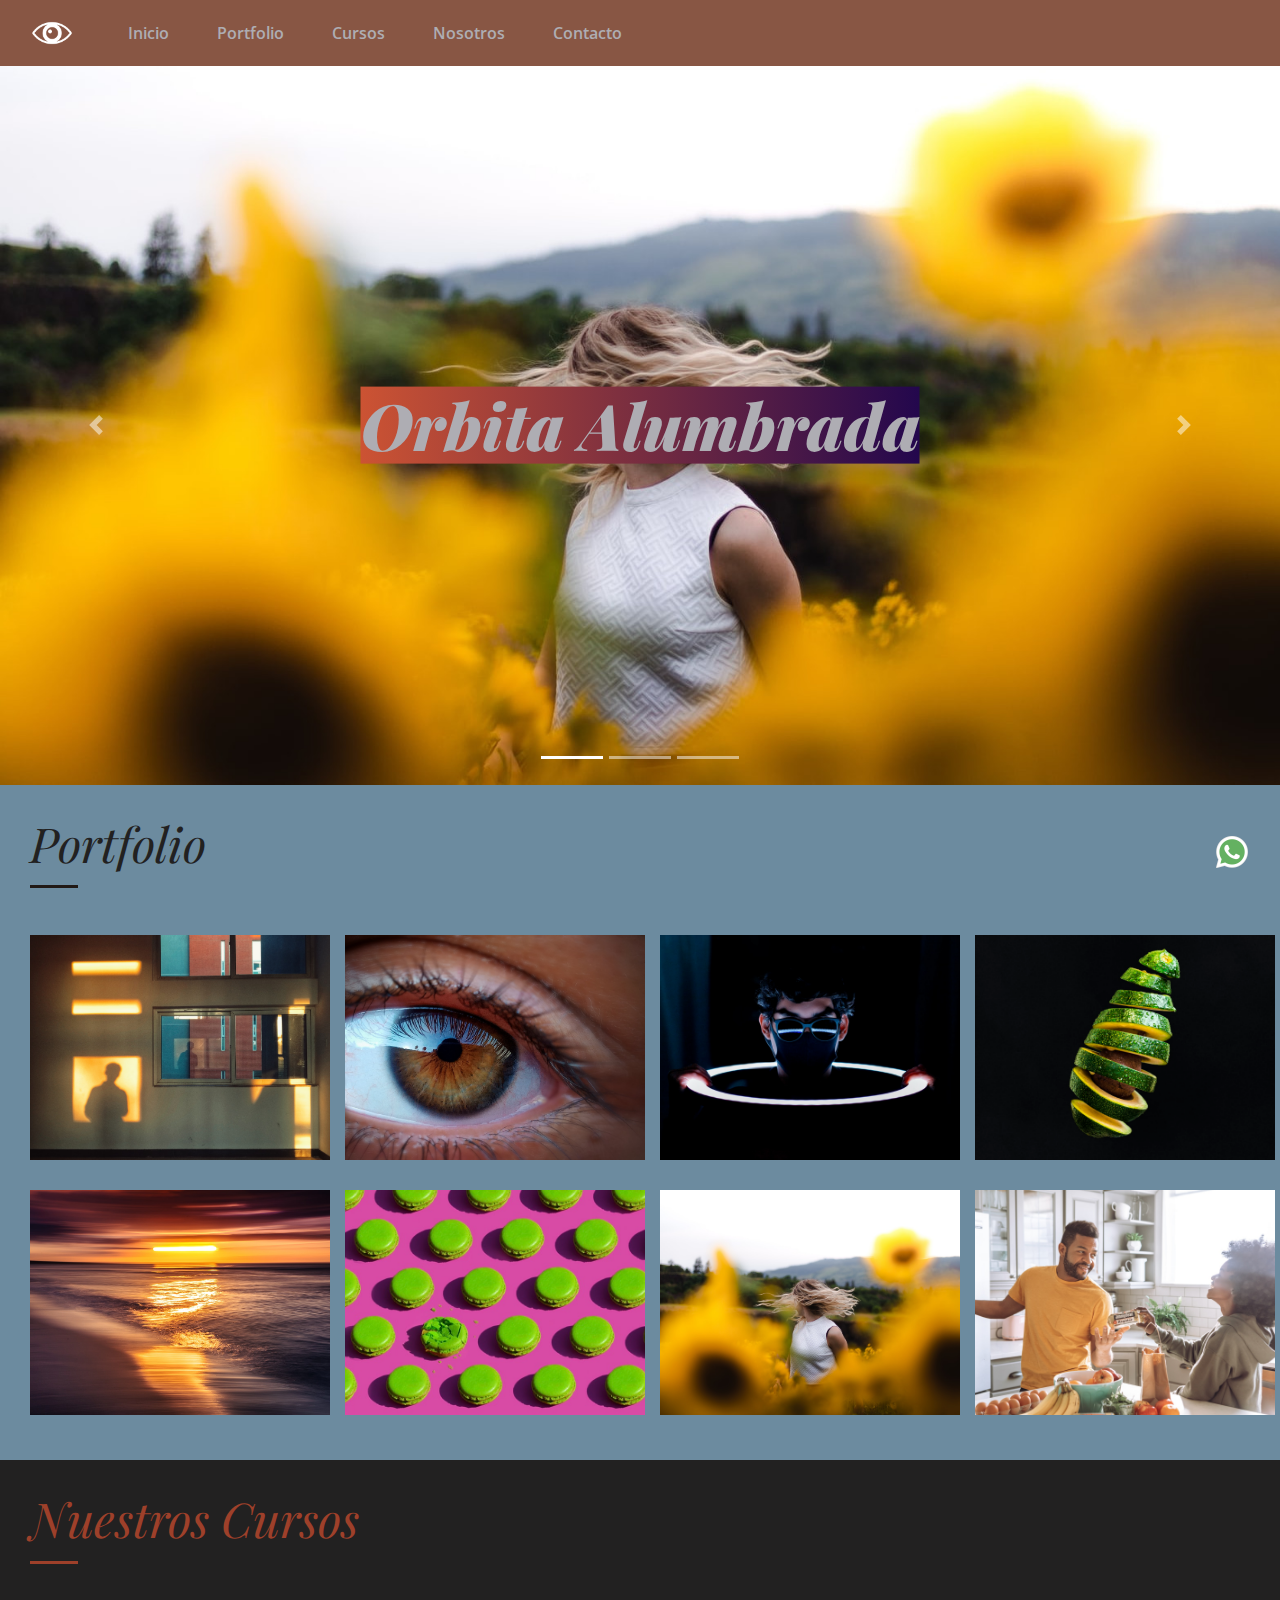
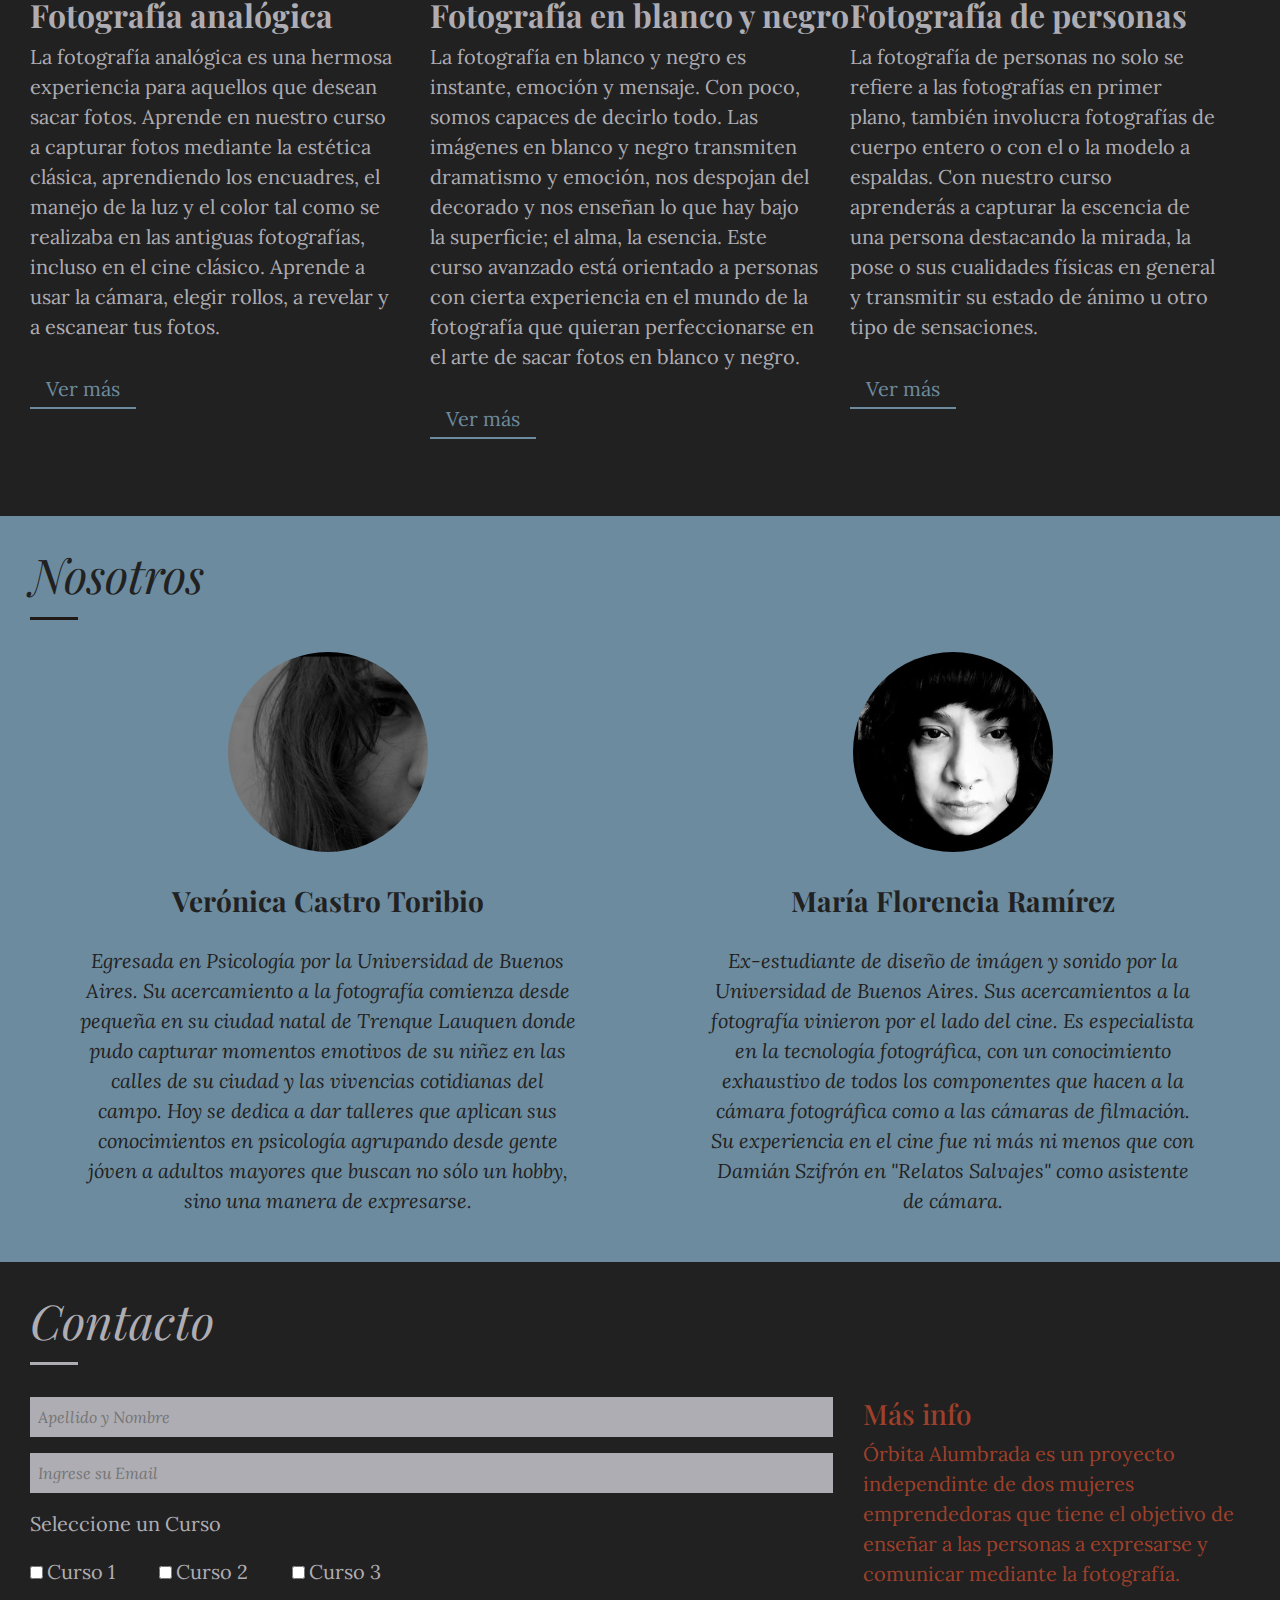
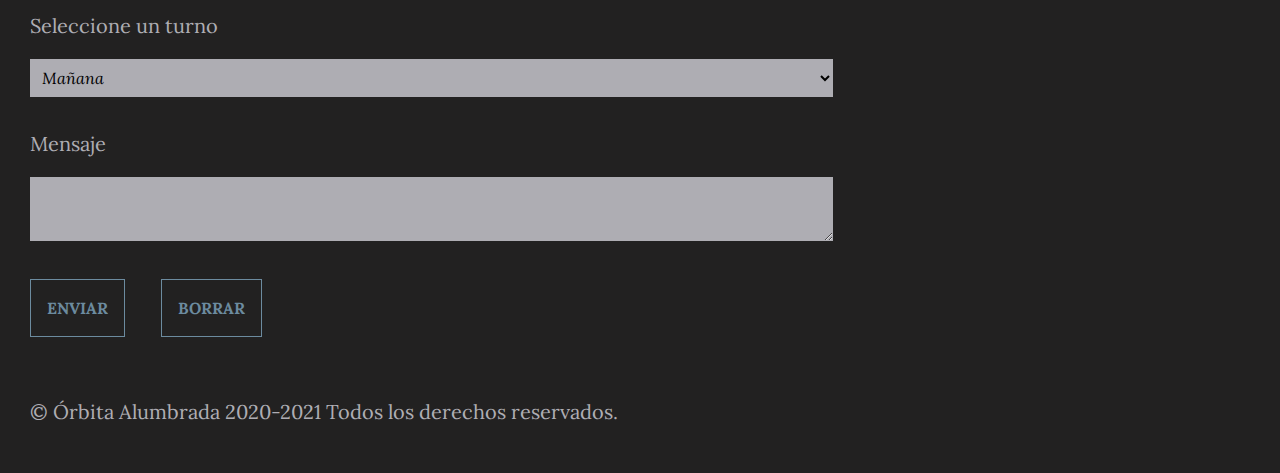
==== index.html @ 0d2966ed "primer commit" ====
<!DOCTYPE html>
<html>
	<head>
		<title>Órbita Alumbrada - Taller de fotografía</title>
		<meta charset=utf-8>
		<meta name="keywords" content="fotografía, digital, analógica, talleres, cursos">
		<meta name=description content="Taller de fotografía digital y analógica orientado a todo el público, desde niños hasta adultos mayores. Salidas fotográficas al aire libre en espacios públicos y privados. Clases presenciales y online.">
		<meta name=viewport content="width=device-width, initial-scale=1">
		<link rel="stylesheet" href="https://use.fontawesome.com/releases/v5.15.3/css/all.css" integrity="sha384-SZXxX4whJ79/gErwcOYf+zWLeJdY/qpuqC4cAa9rOGUstPomtqpuNWT9wdPEn2fk" crossorigin="anonymous">
		<link rel=stylesheet href="bootstrap/css/bootstrap.min.css">
		<link rel=stylesheet href="css/estilos.css">
		<link rel="preconnect" href="https://fonts.gstatic.com">
		<link href="https://fonts.googleapis.com/css2?family=Lora:ital,wght@0,400;0,700;1,400;1,700&family=Open+Sans:wght@600&family=Playfair+Display:ital,wght@0,400;0,700;0,900;1,400;1,900&display=swap" rel="stylesheet">

	</head>
	<body>
		<div id="header" class="bgPrincipal">
			<nav class="navbar navbar-dark navbar-expand-lg px-0">
	          <a class="navbar-brand" href="index.html">
	              <img src="media/eye.png" alt="orbitaAlumbrada">
	          </a>
	          <button class="navbar-toggler mr-4" type="button" data-toggle="collapse" data-target="#navbarNav" aria-controls="navbarNav" aria-expanded="false" aria-label="Toggle navigation">
	            <span class="navbar-toggler-icon"></span>
	          </button>
	          <div class="collapse navbar-collapse" id="navbarNav">
	            <ul class="navbar-nav">
	              <li class="nav-item active">
	                <a class="nav-link" href="#">Inicio <span class="sr-only">(current)</span></a>
	              </li>
	              <li class="nav-item">
	                <a class="nav-link" href="page/portfolio.html">Portfolio</a>
	              </li>
	              <li class="nav-item">
	                <a class="nav-link" href="page/cursos.html">Cursos</a>
	              </li>
	              <li class="nav-item">
	                <a class="nav-link" href="#nosotros">Nosotros</a>
	              </li>
	              <li class="nav-item">
	                <a class="nav-link" href="#contacto">Contacto</a>
	              </li>
	            </ul>
	          </div>
	        </nav>
			<div class="whatsapp"><a href="#"> <img src="media/whatsapp.png" alt="logo whatsapp"> </a></div>
		</div>
		<div id="slidePrincipal" class="carousel slide" data-ride="carousel">
		  <ol class="carousel-indicators">
		    <li data-target="#slidePrincipal" data-slide-to="0" class="active"></li>
		    <li data-target="#slidePrincipal" data-slide-to="1"></li>
		    <li data-target="#slidePrincipal" data-slide-to="2"></li>
		  </ol>
		  <div class="carousel-inner">
		    <div class="carousel-item active">
		      <img src="media/photo-007-ls.jpg" srcset="media/photo-007-mob.jpg 567w, media/photo-007-ls.jpg" class="d-block w-100" alt="girasol">
		      <h1>Orbita Alumbrada</h1>
		    </div>
		    <div class="carousel-item">
		      <img src="media/photo-002-ls.jpg" srcset="media/photo-002-mob.jpg 567w, media/photo-002-ls.jpg" class="d-block w-100" alt="eye">
		    </div>
		    <div class="carousel-item">
		      <img src="media/photo-001-ls.jpg" srcset="media/photo-001-mob.jpg 567w, media/photo-001-ls.jpg" class="d-block w-100" alt="sombras">
		    </div>
		  </div>
		  <a class="carousel-control-prev" href="#slidePrincipal" role="button" data-slide="prev">
		    <span class="carousel-control-prev-icon" aria-hidden="true"></span>
		    <span class="sr-only">Previous</span>
		  </a>
		  <a class="carousel-control-next" href="#slidePrincipal" role="button" data-slide="next">
		    <span class="carousel-control-next-icon" aria-hidden="true"></span>
		    <span class="sr-only">Next</span>
		  </a>
		</div>
		<div id="portfolio">
			<h2>Portfolio</h2>
			<div class="contenedorImagenes">
				<div class="portfolioImagen">
					<img src="media/photo-001.jpg" alt="edificio">
				</div>
				<div class="portfolioImagen">
					<img src="media/photo-002.jpg" alt="ojo">
				</div>
				<div class="portfolioImagen">
					<img src="media/photo-003.jpg" alt="lentes">
				</div>
				<div class="portfolioImagen">
					<img src="media/photo-004.jpg" alt="palta">
				</div>
				<div class="portfolioImagen">
					<img src="media/photo-005.jpg" alt="atardecer">
				</div>
				<div class="portfolioImagen">
					<img src="media/photo-006.jpg" alt="macarrones">
				</div>
				<div class="portfolioImagen">
					<img src="media/photo-007.jpg" alt="campo">
				</div>
				<div class="portfolioImagen">
					<img src="media/photo-008.jpg" alt="pareja">
				</div>
			</div>
		</div>
		<div id="cursos">
			<h2>Nuestros Cursos</h2>
			<div class="contenedorCursos">
				<div class="curso">
					<h3>Fotografía analógica</h3>
					<p>La fotografía analógica es una hermosa experiencia para aquellos que desean sacar fotos. Aprende en nuestro curso a capturar fotos mediante la estética clásica, aprendiendo los encuadres, el manejo de la luz y el color tal como se realizaba en las antiguas fotografías, incluso en el cine clásico. Aprende a usar la cámara, elegir rollos, a revelar y a escanear tus fotos.</p> <a href="page/cursos.html#curso-analogico">Ver más</a>
				</div>
				<div class="curso">
					<h3>Fotografía en blanco y negro</h3>
					<p>La fotografía en blanco y negro es instante, emoción y mensaje. Con poco, somos capaces de decirlo todo. Las imágenes en blanco y negro transmiten dramatismo y emoción, nos despojan del decorado y nos enseñan lo que hay bajo la superficie; el alma, la esencia. Este curso avanzado está orientado a personas con cierta experiencia en el mundo de la fotografía que quieran perfeccionarse en el arte de sacar fotos en blanco y negro.</p> <a href="page/cursos.html#curso-blancoynegro">Ver más</a>
				</div>
				<div class="curso">
					<h3>Fotografía de personas</h3>
					<p>La fotografía de personas no solo se refiere a las fotografías en primer plano, también involucra fotografías de cuerpo entero o con el o la modelo a espaldas. Con nuestro curso aprenderás a capturar la escencia de una persona destacando la mirada, la pose o sus cualidades físicas en general y transmitir su estado de ánimo u otro tipo de sensaciones.</p> <a href="page/cursos.html#curso-personas">Ver más</a>
				</div>
			</div>
		</div>
		<div id="nosotros">
			<h2>Nosotros</h2>
			<div class="row">
				<div class="col">
					<img src="media/veri.png" alt="Verónica Castro Toribio" class="nosotros--img rounded-circle">
					<h3>Verónica Castro Toribio</h3>
					<p>Egresada en Psicología por la Universidad de Buenos Aires. Su acercamiento a la fotografía comienza desde pequeña en su ciudad natal de Trenque Lauquen donde pudo capturar momentos emotivos de su niñez en las calles de su ciudad y las vivencias cotidianas del campo. Hoy se dedica a dar talleres que aplican sus conocimientos en psicología agrupando desde gente jóven a adultos mayores que buscan no sólo un hobby, sino una manera de expresarse.</p>
				</div>
				<div class="col">
					<img src="media/flori.jpg" class="nosotros--img rounded-circle" alt="María Florencia Ramírez">
					<h3>María Florencia Ramírez</h3>
					<p>Ex-estudiante de diseño de imágen y sonido por la Universidad de Buenos Aires. Sus acercamientos a la fotografía vinieron por el lado del cine. Es especialista en la tecnología fotográfica, con un conocimiento exhaustivo de todos los componentes que hacen a la cámara fotográfica como a las cámaras de filmación. Su experiencia en el cine fue ni más ni menos que con Damián Szifrón en "Relatos Salvajes" como asistente de cámara.</p>
				</div>
			</div>
		</div>
		<div class="row" id="contacto">
			<div class="col-12">
				<h2>Contacto</h2>
			</div>
			<div class="col-8 formulario">
				<form action="recibe.html" method="POST" enctype="multipart/form-data">
					<input type="text" class="control" name="nombre" placeholder="Apellido y Nombre">
					<br>
					<input type="mail"  class="control" name="email" placeholder="Ingrese su Email">
					<br>
					<div class="formContenedor">
						<label class="subheading">Seleccione un Curso</label>
						<input type="checkbox" class="miCheckbox" name="cursos" value="curso1" id="curso1">
						<label class="checkboxLabel" for="curso1">Curso 1</label>
						<input type="checkbox" class="miCheckbox" name="cursos" value="curso2" id="curso2">
						<label class="checkboxLabel" for="curso2">Curso 2</label>
						<input type="checkbox" class="miCheckbox" name="cursos" value="curso3" id="curso3">
						<label class="checkboxLabel" for="curso3">Curso 3</label>
					</div>
					<div class="formContenedor">
						<label class="subheading">Seleccione un turno</label>
						<select class="control" name="turnos">
							<option value="mañana">Mañana</option>
							<option value="tarde">Tarde</option>
							<option value="noche">Noche</option>
						</select>
					</div>
					<div class="formContenedor">
						<label class="subheading">Mensaje</label>
						<textarea class="control"></textarea>
					</div>
					<input class="formBoton" type="submit" name="sube_form" value="ENVIAR">
			        <input class="formBoton" type="reset" name="resetear" value="BORRAR">
				</form>
			</div>
			<div class="col-4 masInfo">
				<h3>Más info</h3>
				<p>Órbita Alumbrada es un proyecto independinte de dos mujeres emprendedoras que tiene el objetivo de enseñar a las personas a expresarse y comunicar mediante la fotografía.</p>
				<div class="redesSociales">
					<i class="fab fa-instagram "></i>
					<i class="fab fa-facebook-f "></i>
				</div>
			</div>
		</div>
		<div class="footer">
			<p>© Órbita Alumbrada 2020-2021 Todos los derechos reservados.</p>
		</div>
		<script src="bootstrap/js/jquery-3.5.1.slim.min.js"></script>
		<script src="bootstrap/js/bootstrap.bundle.min.js"></script>
	</body>
</html>
---- css/estilos.css ----
*{
	margin: 0;
	padding: 0;
}
body{
	font-family: 'Lora', serif;
}

#header{
	color: white;
	min-height: 4em;
	align-items: center;
	padding: 0 2em;
}

.bgPrincipal{
background-color: #885644;
}
#header li a{
	font-family: 'Open Sans', sans-serif;
	font-weight: 600;
		color: #AEADB3;
		text-decoration: none;
		transition: 0.5s color;
}
#header li a:hover{
	color: white;
}
li{
	padding-left: 32px;
  background-position: 0 0;
  background-size: 18px 18px;
  display: inline-block;
}

#header .menu{
  list-style:none outside;
}
h1,h2,h3,h4,h5,h6{
	font-family: 'Playfair Display', serif; 
}
h1{
	font-size: 4rem;
	text-align: center;
	font-style: italic;
	font-weight: 900;
}
h2{
	font-size: 3rem;
	font-weight: 400;
	font-style: italic;
	padding-bottom: 1rem;
	margin-bottom: 2rem; 
	position: relative;
}


h2:after{
	position:absolute;
	content:"";
	bottom: 0;
	left: 0;
	width: 3rem;
	border-bottom: 3px solid #211915;
}

p{
	font-size: 1.25rem;
}

.principal{
	height: 100vh;
	background-image: url("../media/jakob.jpg");
	background-size:cover;
	background-repeat: no-repeat;
	background-position: center center;
}

h1 {
	position: absolute;
	top: 50%;
	display: inline-block;
	transform:  translate(-50%, -50%);
	left: 50%;
	color: #AEADB3;
	background: #23074d;  /* fallback for old browsers */
	background: -webkit-linear-gradient(to right, #cc5333, #23074d);  /* Chrome 10-25, Safari 5.1-6 */
	background: linear-gradient(to right, #cc5333, #23074d); /* W3C, IE 10+/ Edge, Firefox 16+, Chrome 26+, Opera 12+, Safari 7+ */
}

#portfolio, #nosotros{
	background-color:#6C8B9F;
	color:#222121;
	padding:30px;
}

#portfolio img{
	width: 300px;
	height:  225px;
	object-fit: cover;
	margin: 15px 15px 15px 0;
	transition: 0.5s all ease;
}
#portfolio img:hover{
	transform: scale(1.1);
}

#portfolio .contenedorImagenes, #cursos .contenedorCursos {
	display: grid;
	grid-template-columns: auto;
}

#nosotros p{
	font-style:italic;
}
#cursos{
 	background-color:#222121;
 	color:#AEADB3;
 	padding:30px 30px 50px 30px;
}
#cursos h2{
	color:#9E402A;
}

#cursos h2:after {
	border-bottom: 3px solid #9E402A;
}

#cursos h3{
	font-weight: 700;
	font-size: 2rem;
}
#cursos p, #cursos a{
	font-size: 1.25rem;
	line-height: 1.5;
	padding-right: 2rem;
}

#cursos a {
	text-decoration: none;
	color: #6C8B9F;
	position: relative;
	padding: 0.5rem 1rem;
	transition: 0.5s all ease;
	z-index:1;
}

#cursos a:before{
	position: absolute;
	content:"";
	bottom: 0;
	left:0;
	width: 100%;
	height: 100%;
	border-bottom: 2px solid #6C8B9F;
	transition: 0.5s all ease;
	z-index:-1;
}

#cursos a:hover{
	color:white;
}

#cursos a:hover::before {
	border-bottom: 2.5rem solid #6C8B9F;
}

#cursos p{
	margin-bottom: 2rem;
}
.curso{
	margin-bottom: 2em;
}


#contacto, .footer{
	background-color:#222121;
 	color:#AEADB3;
 	padding:30px;
}

#contacto h2:after {
	border-bottom: 3px solid #AEADB3;
}

#contacto .masInfo{
	color:#9E402A;
}
.redesSociales{
 	font-size: 1.25rem;
}
.footer .redesSociales{
	color:#6C8B9F;
	background-color:#222121;
}
.whatsapp {
    position: fixed;
 	bottom:32px;
 	right: 32px;
 	z-index:2;
}
.whatsapp img{
	height: 32px;
	width:32px;
}

.formulario label {
	font-size: 1.25em;
}

.formulario label.subheading {
	width:  100%;
	display:  inline-block;
	padding-bottom: 0.5em;
}

.formulario .checkboxLabel {
	margin-right:  2em;
}

.formContenedor{
	margin-bottom: 1em;
}

.formBoton {
	padding: 1em;
	font-size: 1em;
	font-family: "Lora", serif;
	font-weight: 700;
	border: none;
	background-color: #222121;
	border: 1px solid #6C8B9F;
	color: #6C8B9F;
	margin-right: 2em;
	transition:  1s all ease;
}

.formBoton:hover{
		background-color: #6C8B9F;
		color: white;
}

.control {
	width: 100%;
	padding: 0.5em;
	background-color: #AEADB3;
	border: none;
	font-size: 1em;
	margin-bottom: 1em;
	font-family: "Lora", serif;
	font-style:  italic;
}
.navbar-brand img {
	max-width: 40px;
}

#nosotros .col {
	text-align: center;
	padding: 0 4em;
}

#nosotros h3 {
	font-weight: 700;
	margin-bottom: 1em;
}

.nosotros--img {
	max-width: 200px;
	max-height: 200px;
	margin-bottom: 2em;
}

@media all and (min-width: 768px){
	#portfolio .contenedorImagenes{
		grid-template-columns: auto auto;
	}
	}
@media all and (min-width: 1024px){
	#portfolio .contenedorImagenes{
		grid-template-columns: auto auto auto auto;
	}
	#cursos .contenedorCursos{
		grid-template-columns: auto auto auto;

	}


	

}
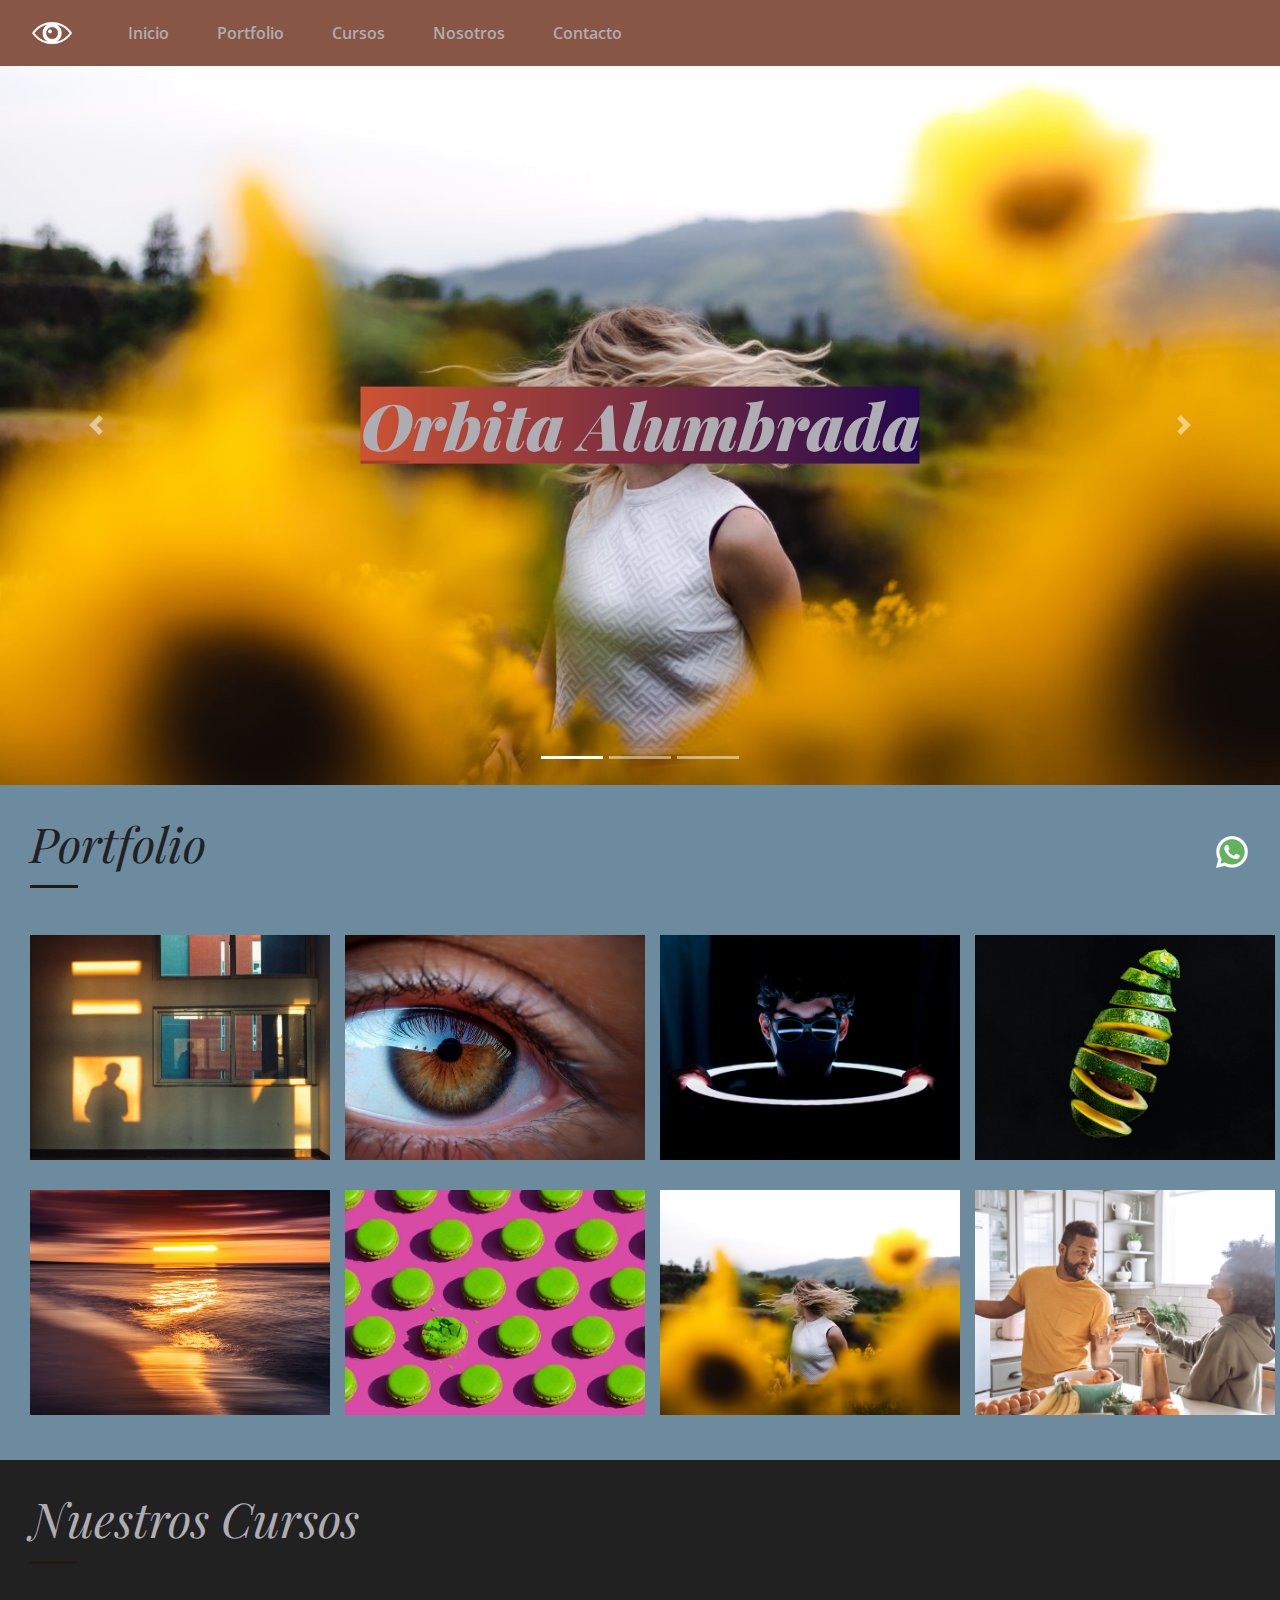
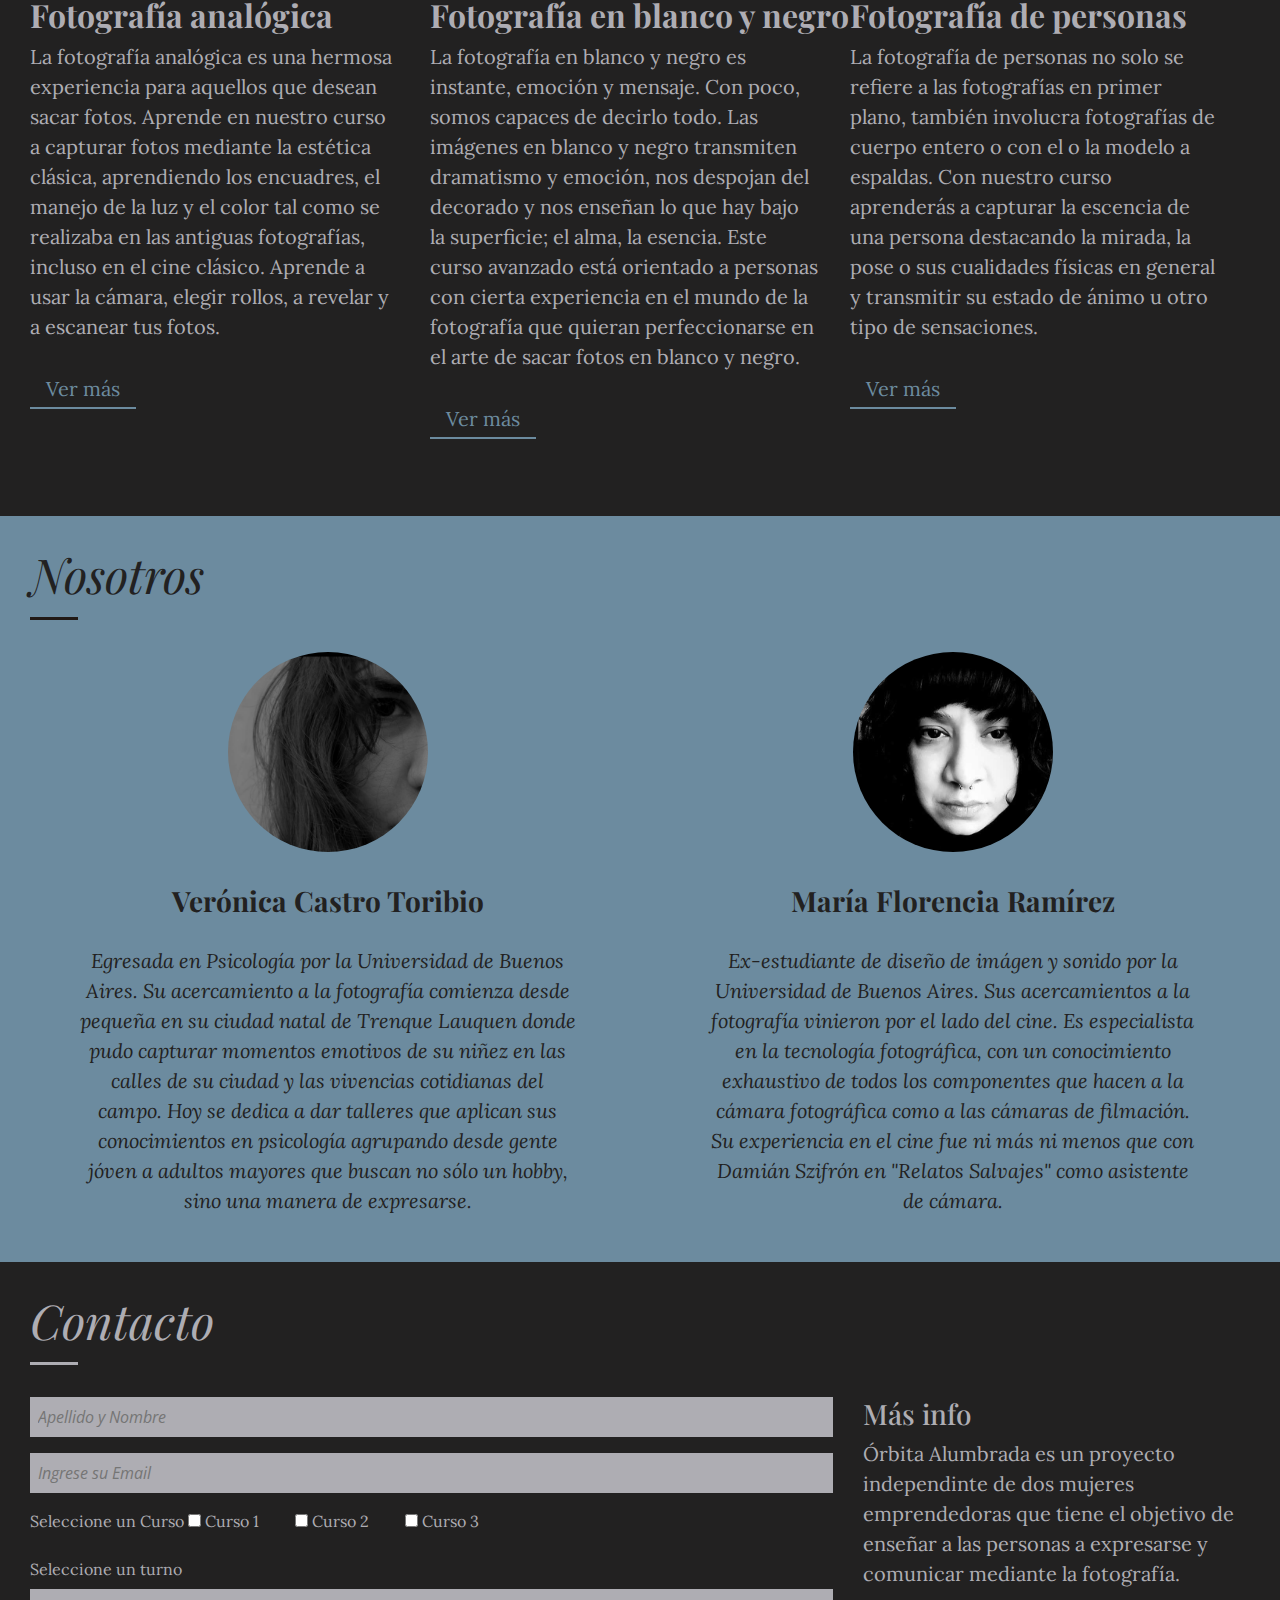
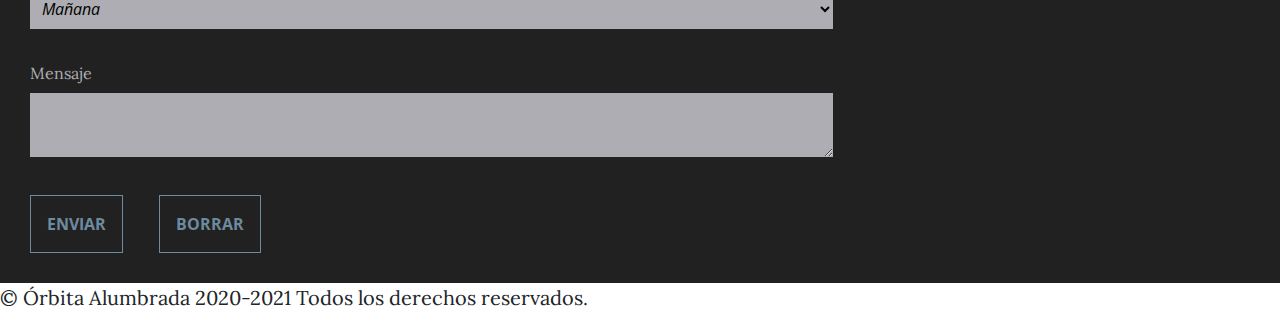
==== commit 92c8a78c: "Movidos estilos del sitio a scss" ====
--- a/index.html
+++ b/index.html
@@ -8,7 +8,7 @@
 		<meta name=viewport content="width=device-width, initial-scale=1">
 		<link rel="stylesheet" href="https://use.fontawesome.com/releases/v5.15.3/css/all.css" integrity="sha384-SZXxX4whJ79/gErwcOYf+zWLeJdY/qpuqC4cAa9rOGUstPomtqpuNWT9wdPEn2fk" crossorigin="anonymous">
 		<link rel=stylesheet href="bootstrap/css/bootstrap.min.css">
-		<link rel=stylesheet href="css/estilos.css">
+		<link rel=stylesheet href="css/main.css">
 		<link rel="preconnect" href="https://fonts.gstatic.com">
 		<link href="https://fonts.googleapis.com/css2?family=Lora:ital,wght@0,400;0,700;1,400;1,700&family=Open+Sans:wght@600&family=Playfair+Display:ital,wght@0,400;0,700;0,900;1,400;1,900&display=swap" rel="stylesheet">
 
@@ -53,7 +53,7 @@
 		  <div class="carousel-inner">
 		    <div class="carousel-item active">
 		      <img src="media/photo-007-ls.jpg" srcset="media/photo-007-mob.jpg 567w, media/photo-007-ls.jpg" class="d-block w-100" alt="girasol">
-		      <h1>Orbita Alumbrada</h1>
+		      <h1 class="main-titular">Orbita Alumbrada</h1>
 		    </div>
 		    <div class="carousel-item">
 		      <img src="media/photo-002-ls.jpg" srcset="media/photo-002-mob.jpg 567w, media/photo-002-ls.jpg" class="d-block w-100" alt="eye">
--- a/css/main.css
+++ b/css/main.css
@@ -0,0 +1,347 @@
+body {
+  font-family: "Lora", serif;
+}
+
+#header {
+  color: white;
+  min-height: 4em;
+  -webkit-box-align: center;
+      -ms-flex-align: center;
+          align-items: center;
+  padding: 0 2em;
+}
+
+.bgPrincipal {
+  background-color: #885644;
+}
+
+li {
+  padding-left: 32px;
+  background-position: 0 0;
+  background-size: 18px 18px;
+  display: inline-block;
+}
+
+#header li a {
+  font-family: "Open Sans", sans-serif;
+  font-weight: 600;
+  color: #AEADB3;
+  text-decoration: none;
+  -webkit-transition: 0.5s color;
+  transition: 0.5s color;
+}
+
+#header li a:hover {
+  color: white;
+}
+
+#header .menu {
+  list-style: none outside;
+}
+
+h1, h2, h3, h4, h5, h6 {
+  font-family: "Playfair Display", serif;
+}
+
+h2 {
+  font-size: 3rem;
+  font-weight: 400;
+  font-style: italic;
+  padding-bottom: 1rem;
+  margin-bottom: 2rem;
+  position: relative;
+}
+
+h2:after {
+  position: absolute;
+  content: "";
+  bottom: 0;
+  left: 0;
+  width: 3rem;
+  border-bottom: 3px solid #211915;
+}
+
+p {
+  font-size: 1.25rem;
+}
+
+.principal {
+  height: 100vh;
+  background-image: url("../media/jakob.jpg");
+  background-size: cover;
+  background-repeat: no-repeat;
+  background-position: center center;
+}
+
+#slidePrincipal h1 {
+  font-size: 4rem;
+  text-align: center;
+  font-style: italic;
+  font-weight: 900;
+  position: absolute;
+  top: 50%;
+  display: inline-block;
+  -webkit-transform: translate(-50%, -50%);
+          transform: translate(-50%, -50%);
+  left: 50%;
+  color: #AEADB3;
+  background: #23074d;
+  /* fallback for old browsers */
+  /* Chrome 10-25, Safari 5.1-6 */
+  background: -webkit-gradient(linear, left top, right top, from(#cc5333), to(#23074d));
+  background: linear-gradient(to right, #cc5333, #23074d);
+  /* W3C, IE 10+/ Edge, Firefox 16+, Chrome 26+, Opera 12+, Safari 7+ */
+}
+
+#portfolio, #nosotros {
+  background-color: #6C8B9F;
+  color: #222121;
+  padding: 30px;
+}
+
+.main-titular:after {
+  position: absolute;
+  content: "";
+  bottom: 0;
+  left: 0;
+  width: 3rem;
+  border-bottom: 3px solid #9E402A;
+}
+
+#portfolio h1 {
+  font-size: 3rem;
+  font-style: italic;
+  padding: 1rem 0;
+  margin: 0 0 2rem 30px;
+  position: relative;
+  margin-left: 0;
+}
+
+#portfolio h1:after {
+  border-bottom: 3px solid #222121 !important;
+}
+
+#portfolio img {
+  width: 300px;
+  height: 225px;
+  -o-object-fit: cover;
+     object-fit: cover;
+  margin: 15px 15px 15px 0;
+  -webkit-transition: 0.5s all ease;
+  transition: 0.5s all ease;
+}
+
+#portfolio img:hover {
+  -webkit-transform: scale(1.1);
+          transform: scale(1.1);
+}
+
+#portfolio .contenedorImagenes {
+  display: -ms-grid;
+  display: grid;
+  -ms-grid-columns: auto;
+      grid-template-columns: auto;
+}
+
+#cursos {
+  background-color: #222121;
+  color: #AEADB3;
+  padding: 30px 30px 50px 30px;
+}
+
+#cursos .contenedorCursos {
+  display: -ms-grid;
+  display: grid;
+  -ms-grid-columns: auto;
+      grid-template-columns: auto;
+}
+
+#cursos h2 {
+  color: 9E402A;
+}
+
+#cursos h2:after {
+  position: absolute;
+  content: "";
+  bottom: 0;
+  left: 0;
+  width: 3rem;
+  border-bottom: 3px solid 9E402A;
+}
+
+#cursos h3 {
+  font-weight: 700;
+  font-size: 2rem;
+}
+
+#cursos p, #cursos a {
+  font-size: 1.25rem;
+  line-height: 1.5;
+  padding-right: 2rem;
+}
+
+#cursos p {
+  margin-bottom: 2rem;
+}
+
+#cursos a {
+  text-decoration: none;
+  color: #6C8B9F;
+  position: relative;
+  padding: 0.5rem 1rem;
+  -webkit-transition: 0.5s all ease;
+  transition: 0.5s all ease;
+  z-index: 1;
+}
+
+#cursos a:before {
+  position: absolute;
+  content: "";
+  bottom: 0;
+  left: 0;
+  width: 100%;
+  height: 100%;
+  border-bottom: 2px solid #6C8B9F;
+  -webkit-transition: 0.5s all ease;
+  transition: 0.5s all ease;
+  z-index: -1;
+}
+
+#cursos a:hover {
+  color: white;
+}
+
+#cursos a:hover::before {
+  border-bottom: 2.5rem solid #6C8B9F;
+}
+
+.cursos h1 {
+  color: 9E402A;
+}
+
+.curso {
+  margin-bottom: 2em;
+}
+
+#contacto {
+  background-color: #222121;
+  color: #AEADB3;
+  padding: 30px;
+}
+
+#contacto .footer, #contacto .redesSociales {
+  background-color: #222121;
+  color: #AEADB3;
+  padding: 30px;
+}
+
+#contacto h2:after {
+  border-bottom: 3px solid #AEADB3;
+}
+
+#contacto .masInfo {
+  color: 9E402A;
+}
+
+.whatsapp {
+  position: fixed;
+  bottom: 32px;
+  right: 32px;
+  z-index: 2;
+}
+
+.whatsapp img {
+  height: 32px;
+  width: 32px;
+}
+
+.formulario .label {
+  font-size: 1.25rem;
+}
+
+.formulario .label.subheading {
+  width: 100%;
+  display: inline-block;
+  padding-bottom: 0.5em;
+}
+
+.formulario .checkboxLabel {
+  margin-right: 2em;
+}
+
+.formContenedor {
+  margin-bottom: 1em;
+}
+
+.formBoton {
+  padding: 1em;
+  font-size: 1em;
+  font-family: "Open Sans", sans-serif;
+  font-weight: 700;
+  border: none;
+  background-color: #222121;
+  border: 1px solid #6C8B9F;
+  color: #6C8B9F;
+  margin-right: 2em;
+  -webkit-transition: 1s all ease;
+  transition: 1s all ease;
+}
+
+.formBoton:hover {
+  background-color: #6C8B9F;
+  color: white;
+}
+
+#nosotros p {
+  font-style: italic;
+}
+
+#nosotros .col {
+  text-align: center;
+  padding: 0 4em;
+}
+
+#nosotros h3 {
+  font-weight: 700;
+  margin-bottom: 1em;
+}
+
+.nosotros--img {
+  max-width: 200px;
+  max-height: 200px;
+  margin-bottom: 2em;
+}
+
+.control {
+  width: 100%;
+  padding: 0.5em;
+  background-color: #AEADB3;
+  border: none;
+  font-size: 1em;
+  margin-bottom: 1em;
+  font-family: "Open Sans", sans-serif;
+  font-style: italic;
+}
+
+.navbar-brand img {
+  max-width: 40px;
+}
+
+@media all and (min-width: 768px) {
+  #portfolio .contenedorImagenes {
+    -ms-grid-columns: auto auto;
+        grid-template-columns: auto auto;
+  }
+}
+
+@media all and (min-width: 1024px) {
+  #portfolio .contenedorImagenes {
+    -ms-grid-columns: auto auto auto auto;
+        grid-template-columns: auto auto auto auto;
+  }
+  #cursos .contenedorCursos {
+    -ms-grid-columns: auto auto auto;
+        grid-template-columns: auto auto auto;
+  }
+}
+/*# sourceMappingURL=main.css.map */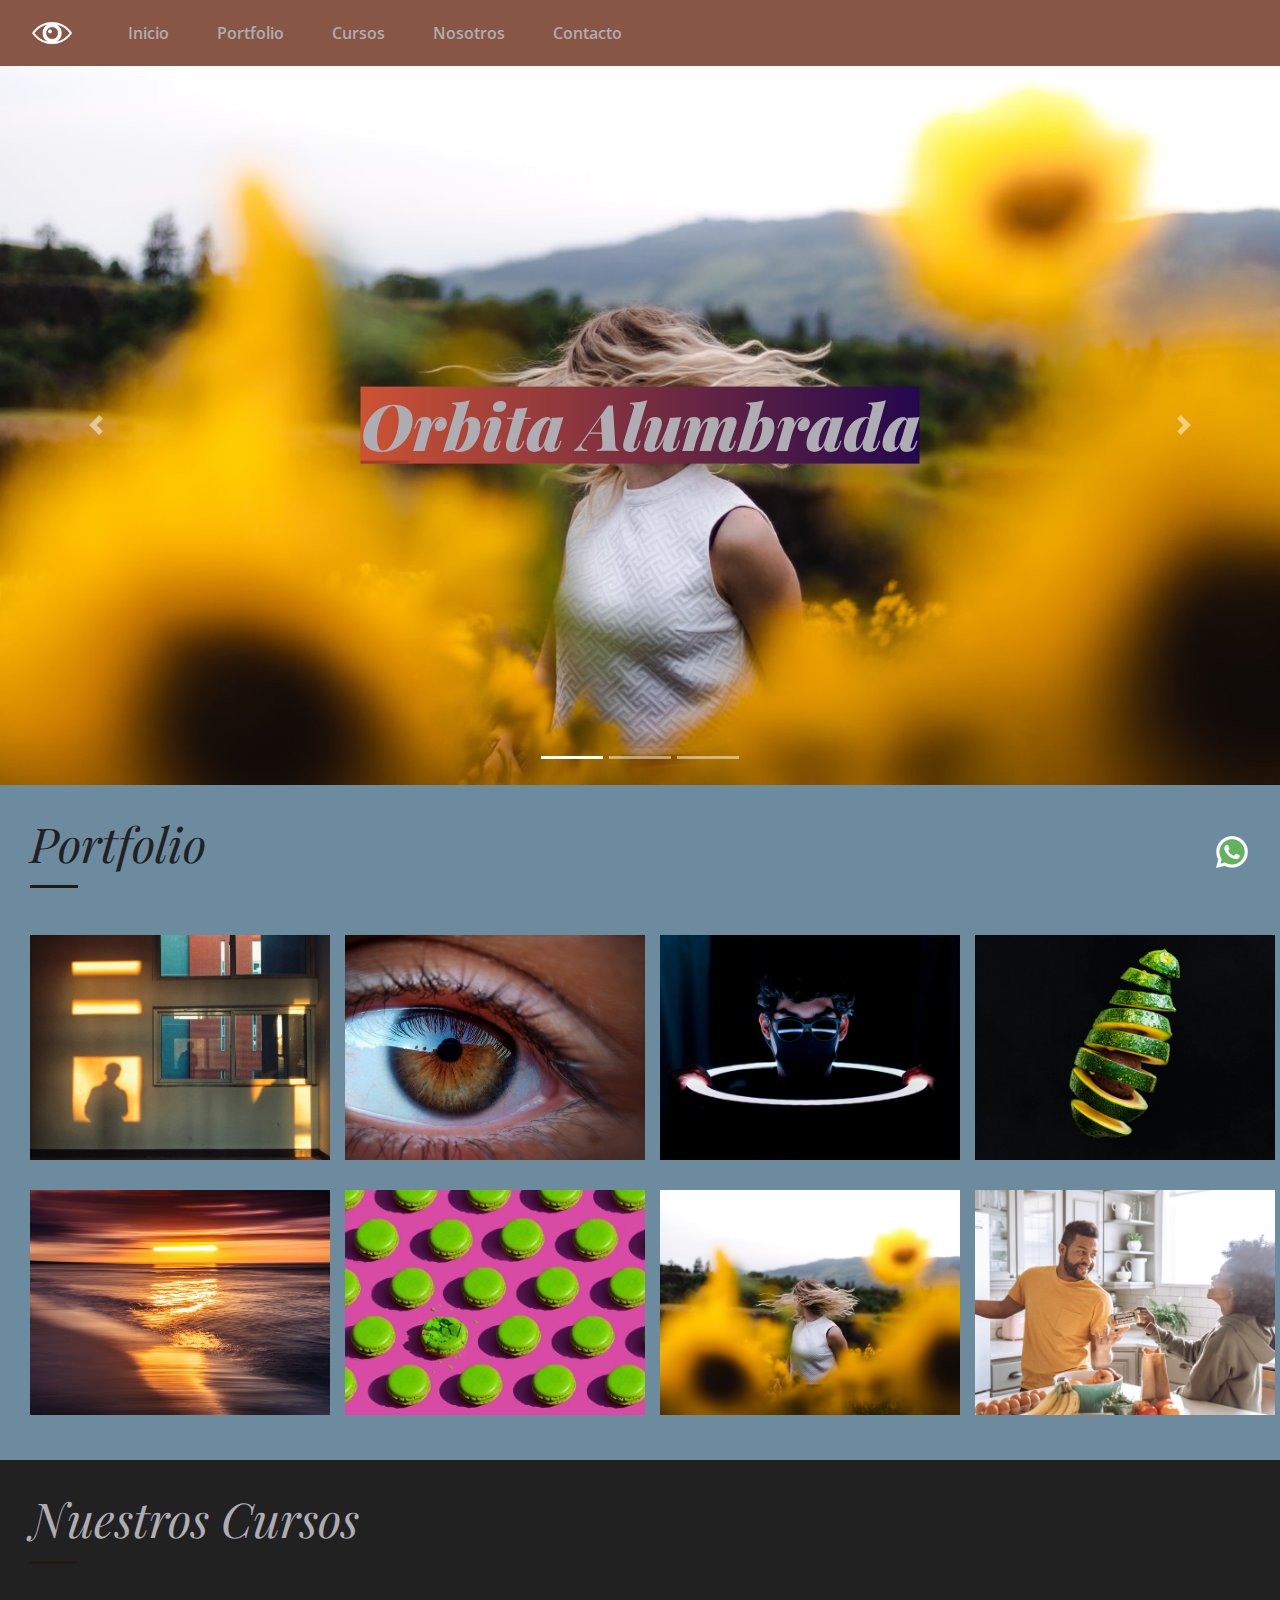
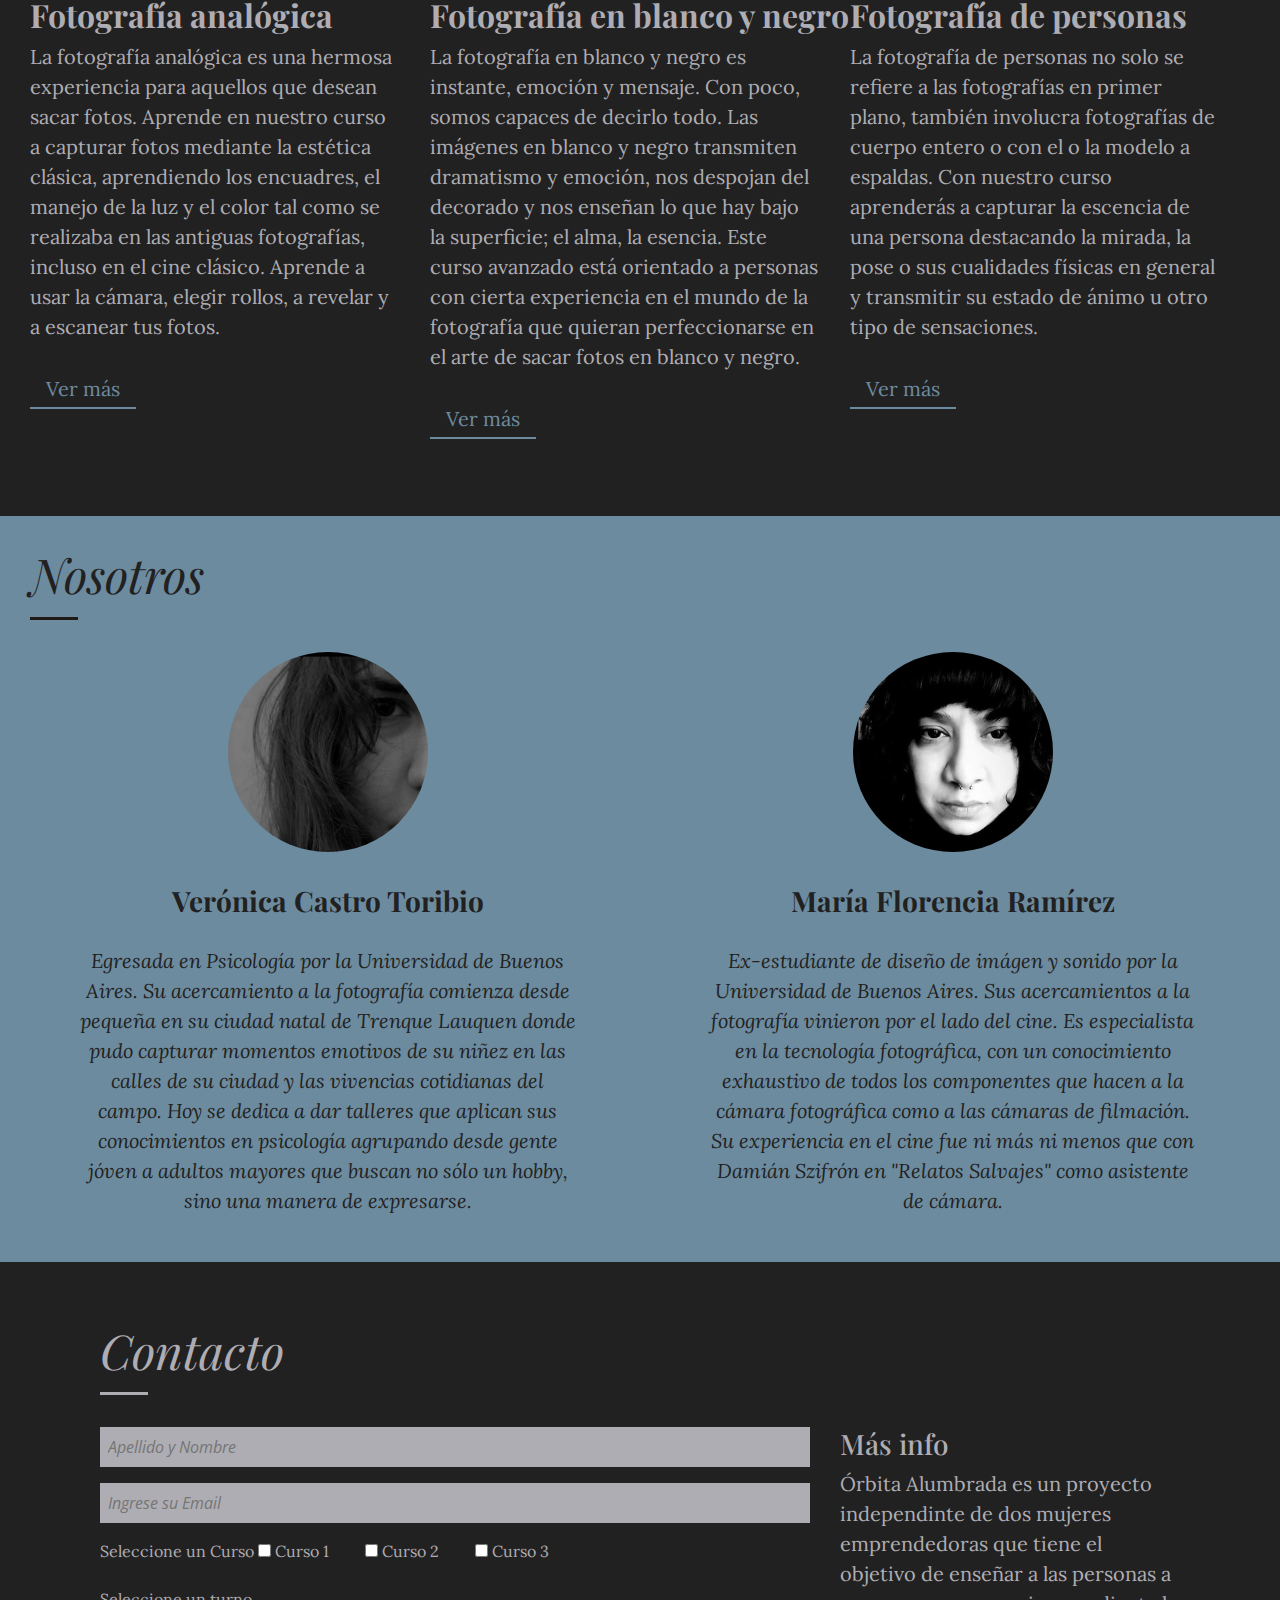
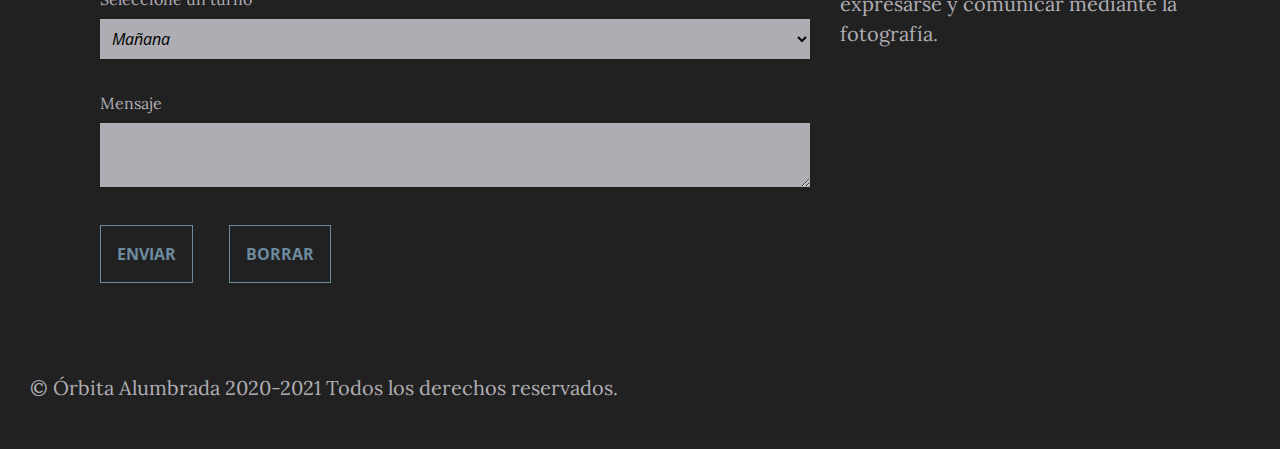
==== commit 0414b73e: "Arreglos en footer" ====
--- a/index.html
+++ b/index.html
@@ -132,47 +132,51 @@
 				</div>
 			</div>
 		</div>
-		<div class="row" id="contacto">
-			<div class="col-12">
-				<h2>Contacto</h2>
-			</div>
-			<div class="col-8 formulario">
-				<form action="recibe.html" method="POST" enctype="multipart/form-data">
-					<input type="text" class="control" name="nombre" placeholder="Apellido y Nombre">
-					<br>
-					<input type="mail"  class="control" name="email" placeholder="Ingrese su Email">
-					<br>
-					<div class="formContenedor">
-						<label class="subheading">Seleccione un Curso</label>
-						<input type="checkbox" class="miCheckbox" name="cursos" value="curso1" id="curso1">
-						<label class="checkboxLabel" for="curso1">Curso 1</label>
-						<input type="checkbox" class="miCheckbox" name="cursos" value="curso2" id="curso2">
-						<label class="checkboxLabel" for="curso2">Curso 2</label>
-						<input type="checkbox" class="miCheckbox" name="cursos" value="curso3" id="curso3">
-						<label class="checkboxLabel" for="curso3">Curso 3</label>
+		<div id="contacto">
+			<div class="container" id="contacto">
+				<div class="row">
+					<div class="col-12">
+						<h2>Contacto</h2>
 					</div>
-					<div class="formContenedor">
-						<label class="subheading">Seleccione un turno</label>
-						<select class="control" name="turnos">
-							<option value="mañana">Mañana</option>
-							<option value="tarde">Tarde</option>
-							<option value="noche">Noche</option>
-						</select>
+					<div class="col-8 formulario">
+						<form action="recibe.html" method="POST" enctype="multipart/form-data">
+							<input type="text" class="control" name="nombre" placeholder="Apellido y Nombre">
+							<br>
+							<input type="mail"  class="control" name="email" placeholder="Ingrese su Email">
+							<br>
+							<div class="formContenedor">
+								<label class="subheading">Seleccione un Curso</label>
+								<input type="checkbox" class="miCheckbox" name="cursos" value="curso1" id="curso1">
+								<label class="checkboxLabel" for="curso1">Curso 1</label>
+								<input type="checkbox" class="miCheckbox" name="cursos" value="curso2" id="curso2">
+								<label class="checkboxLabel" for="curso2">Curso 2</label>
+								<input type="checkbox" class="miCheckbox" name="cursos" value="curso3" id="curso3">
+								<label class="checkboxLabel" for="curso3">Curso 3</label>
+							</div>
+							<div class="formContenedor">
+								<label class="subheading">Seleccione un turno</label>
+								<select class="control" name="turnos">
+									<option value="mañana">Mañana</option>
+									<option value="tarde">Tarde</option>
+									<option value="noche">Noche</option>
+								</select>
+							</div>
+							<div class="formContenedor">
+								<label class="subheading">Mensaje</label>
+								<textarea class="control"></textarea>
+							</div>
+							<input class="formBoton" type="submit" name="sube_form" value="ENVIAR">
+							<input class="formBoton" type="reset" name="resetear" value="BORRAR">
+						</form>
 					</div>
-					<div class="formContenedor">
-						<label class="subheading">Mensaje</label>
-						<textarea class="control"></textarea>
+					<div class="col-4 masInfo">
+						<h3>Más info</h3>
+						<p>Órbita Alumbrada es un proyecto independinte de dos mujeres emprendedoras que tiene el objetivo de enseñar a las personas a expresarse y comunicar mediante la fotografía.</p>
+						<div class="redesSociales">
+							<i class="fab fa-instagram "></i>
+							<i class="fab fa-facebook-f "></i>
+						</div>
 					</div>
-					<input class="formBoton" type="submit" name="sube_form" value="ENVIAR">
-			        <input class="formBoton" type="reset" name="resetear" value="BORRAR">
-				</form>
-			</div>
-			<div class="col-4 masInfo">
-				<h3>Más info</h3>
-				<p>Órbita Alumbrada es un proyecto independinte de dos mujeres emprendedoras que tiene el objetivo de enseñar a las personas a expresarse y comunicar mediante la fotografía.</p>
-				<div class="redesSociales">
-					<i class="fab fa-instagram "></i>
-					<i class="fab fa-facebook-f "></i>
 				</div>
 			</div>
 		</div>
--- a/css/main.css
+++ b/css/main.css
@@ -229,7 +229,7 @@
   padding: 30px;
 }
 
-#contacto .footer, #contacto .redesSociales {
+#contacto .redesSociales {
   background-color: #222121;
   color: #AEADB3;
   padding: 30px;
@@ -241,6 +241,12 @@
 
 #contacto .masInfo {
   color: 9E402A;
+}
+
+.footer {
+  background-color: #222121;
+  color: #AEADB3;
+  padding: 30px;
 }
 
 .whatsapp {
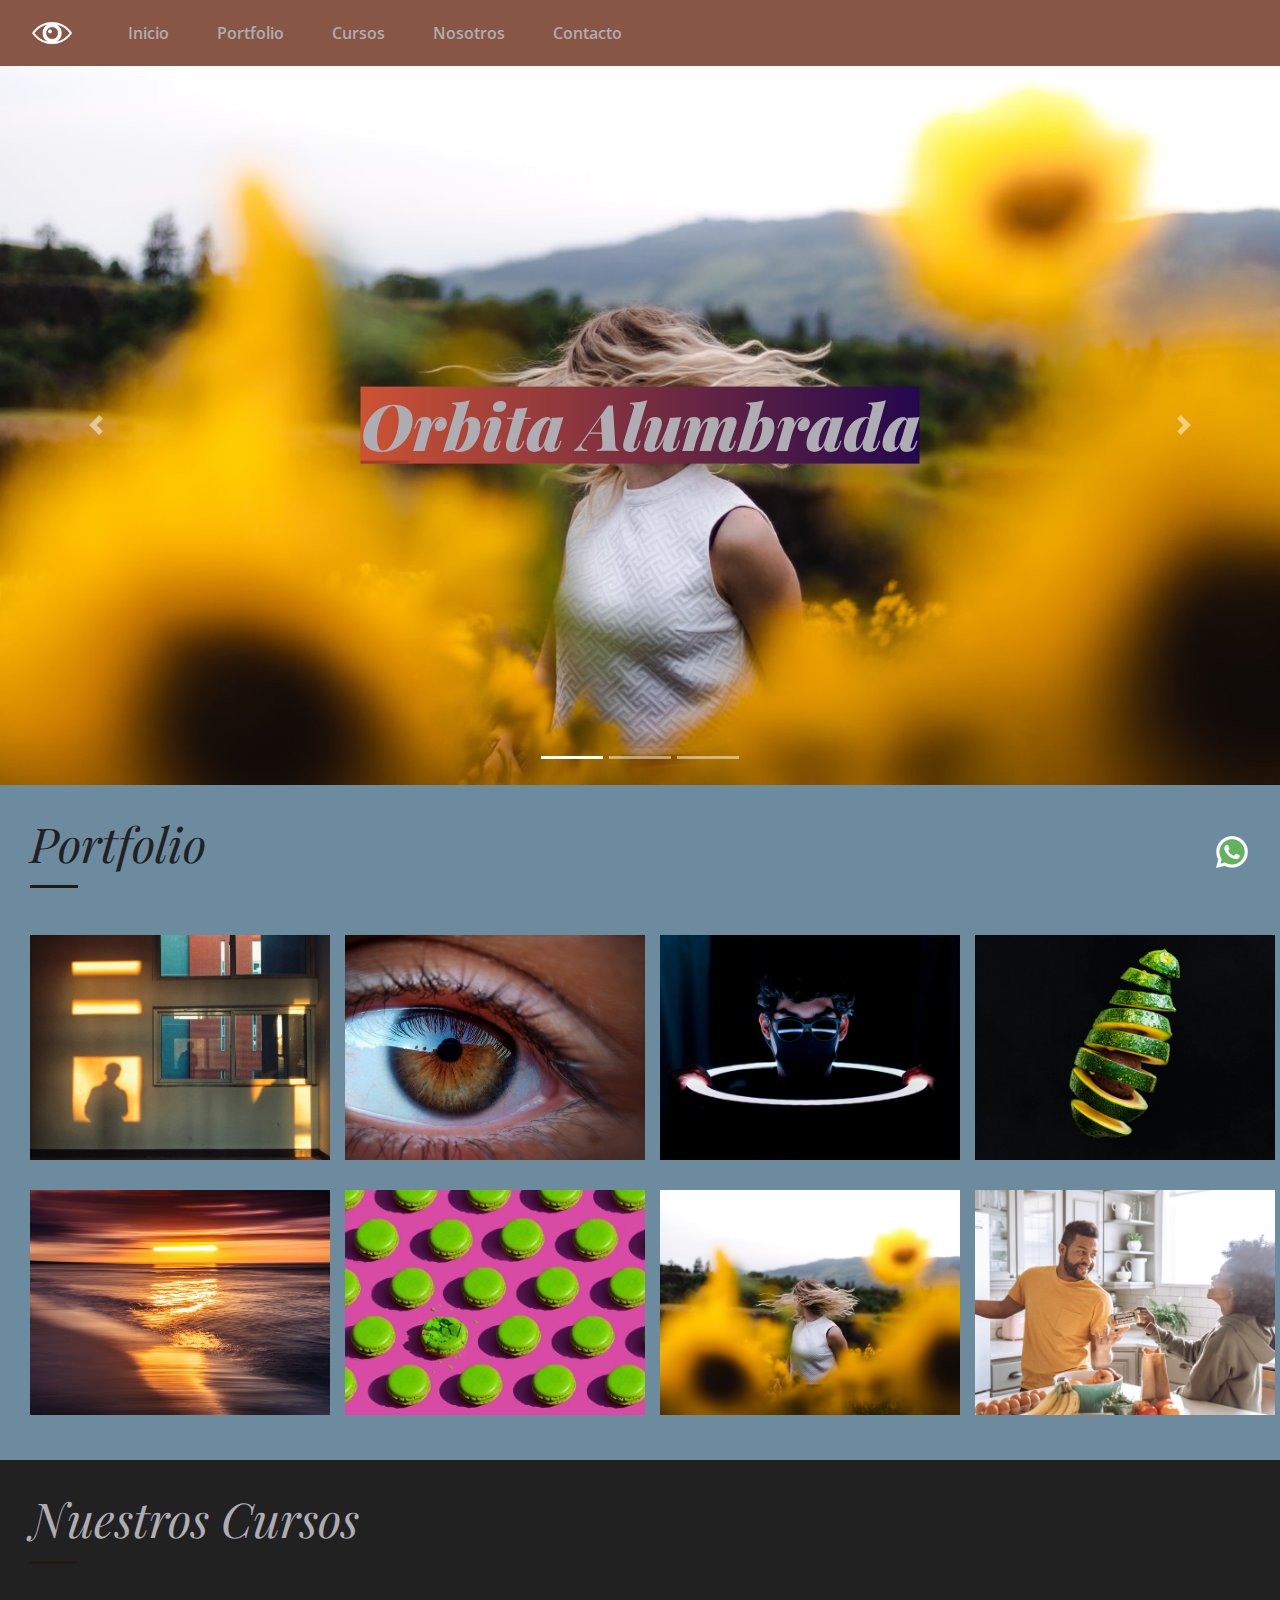
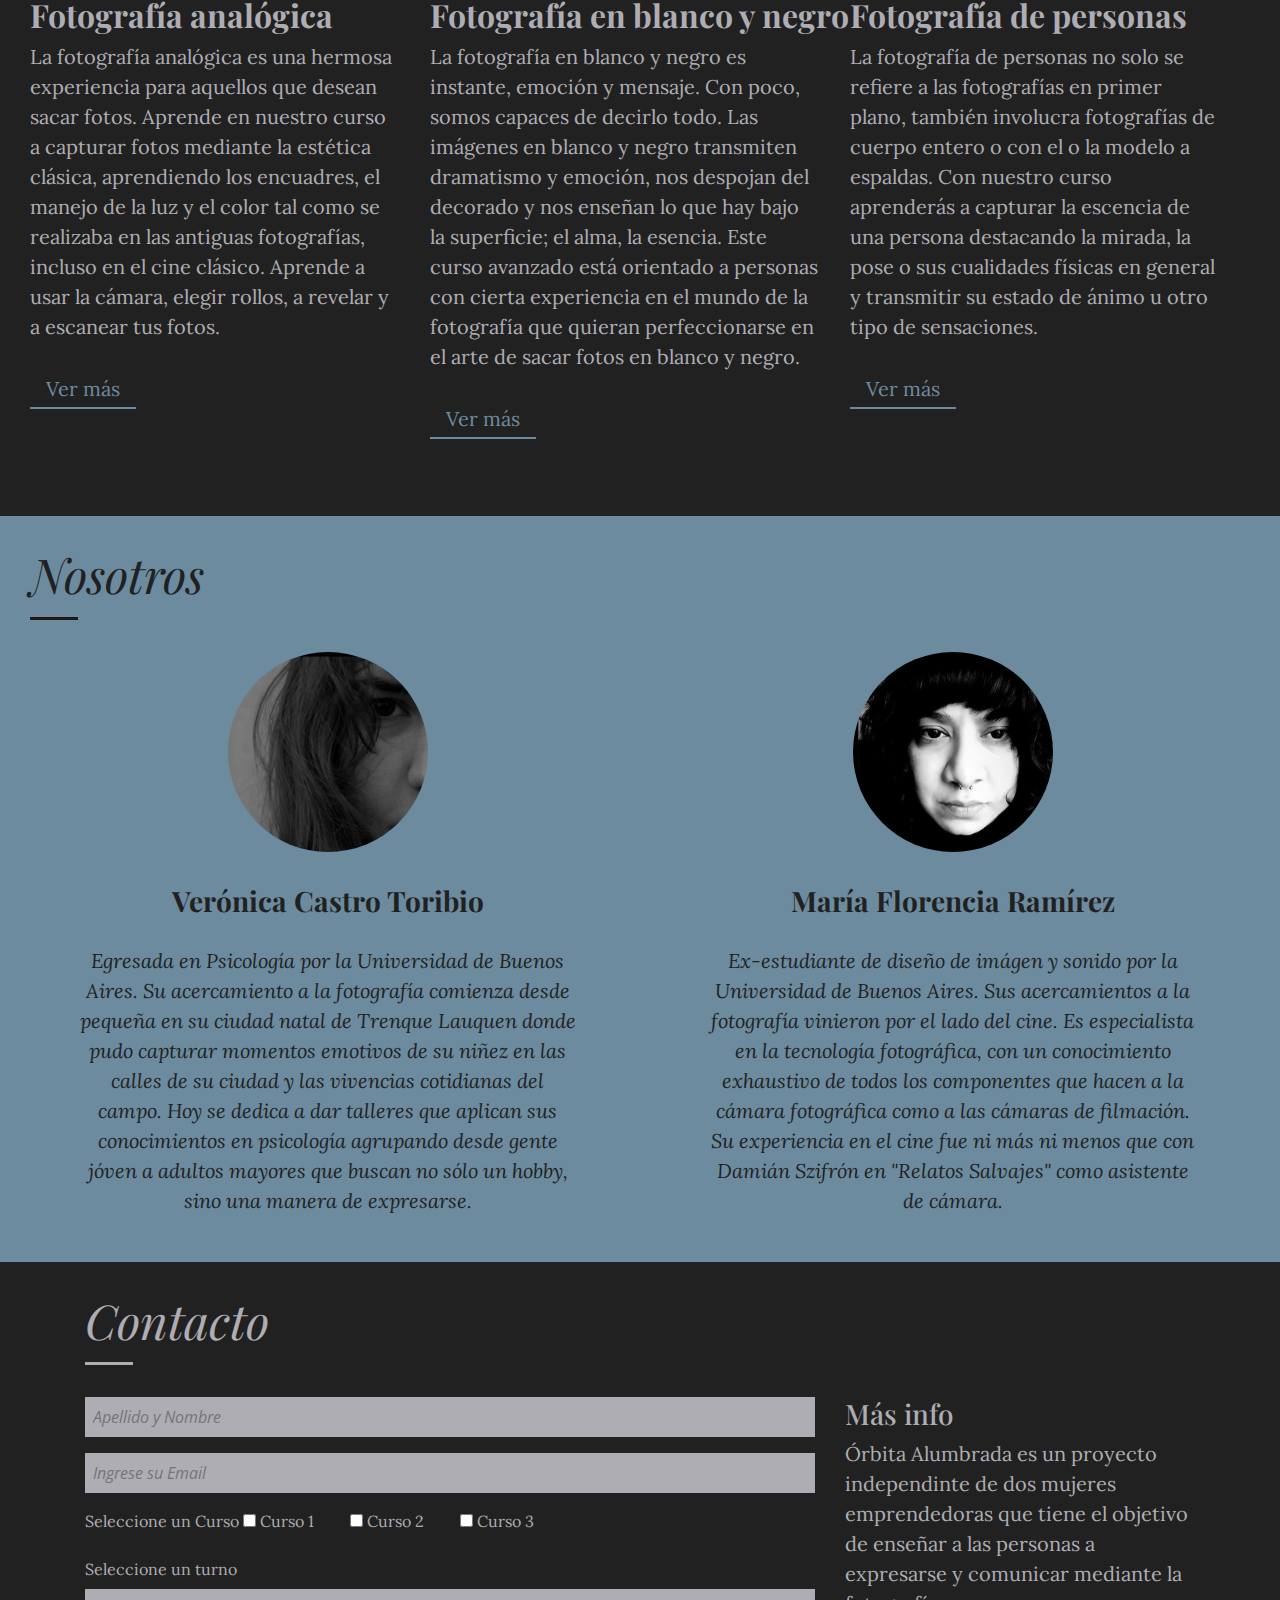
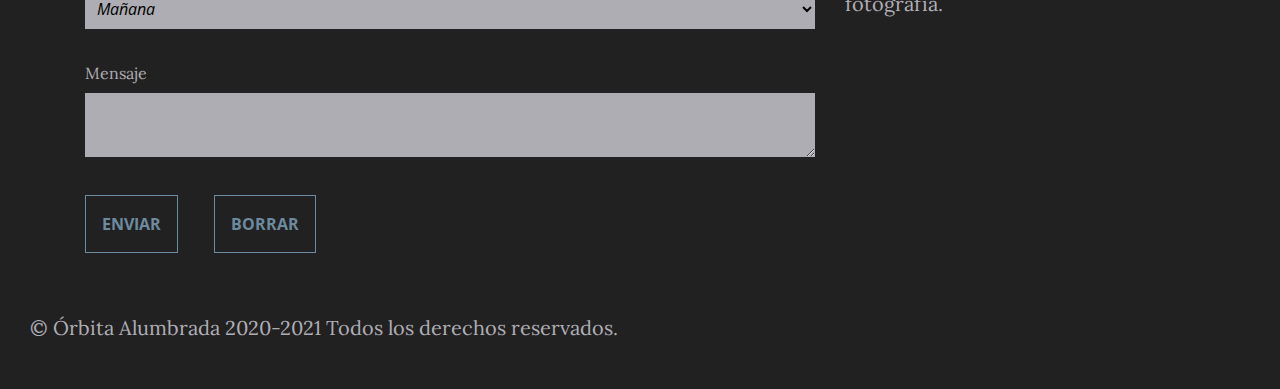
==== commit 079de684: "Eliminada id de contacto duplicada" ====
--- a/index.html
+++ b/index.html
@@ -133,7 +133,7 @@
 			</div>
 		</div>
 		<div id="contacto">
-			<div class="container" id="contacto">
+			<div class="container">
 				<div class="row">
 					<div class="col-12">
 						<h2>Contacto</h2>
